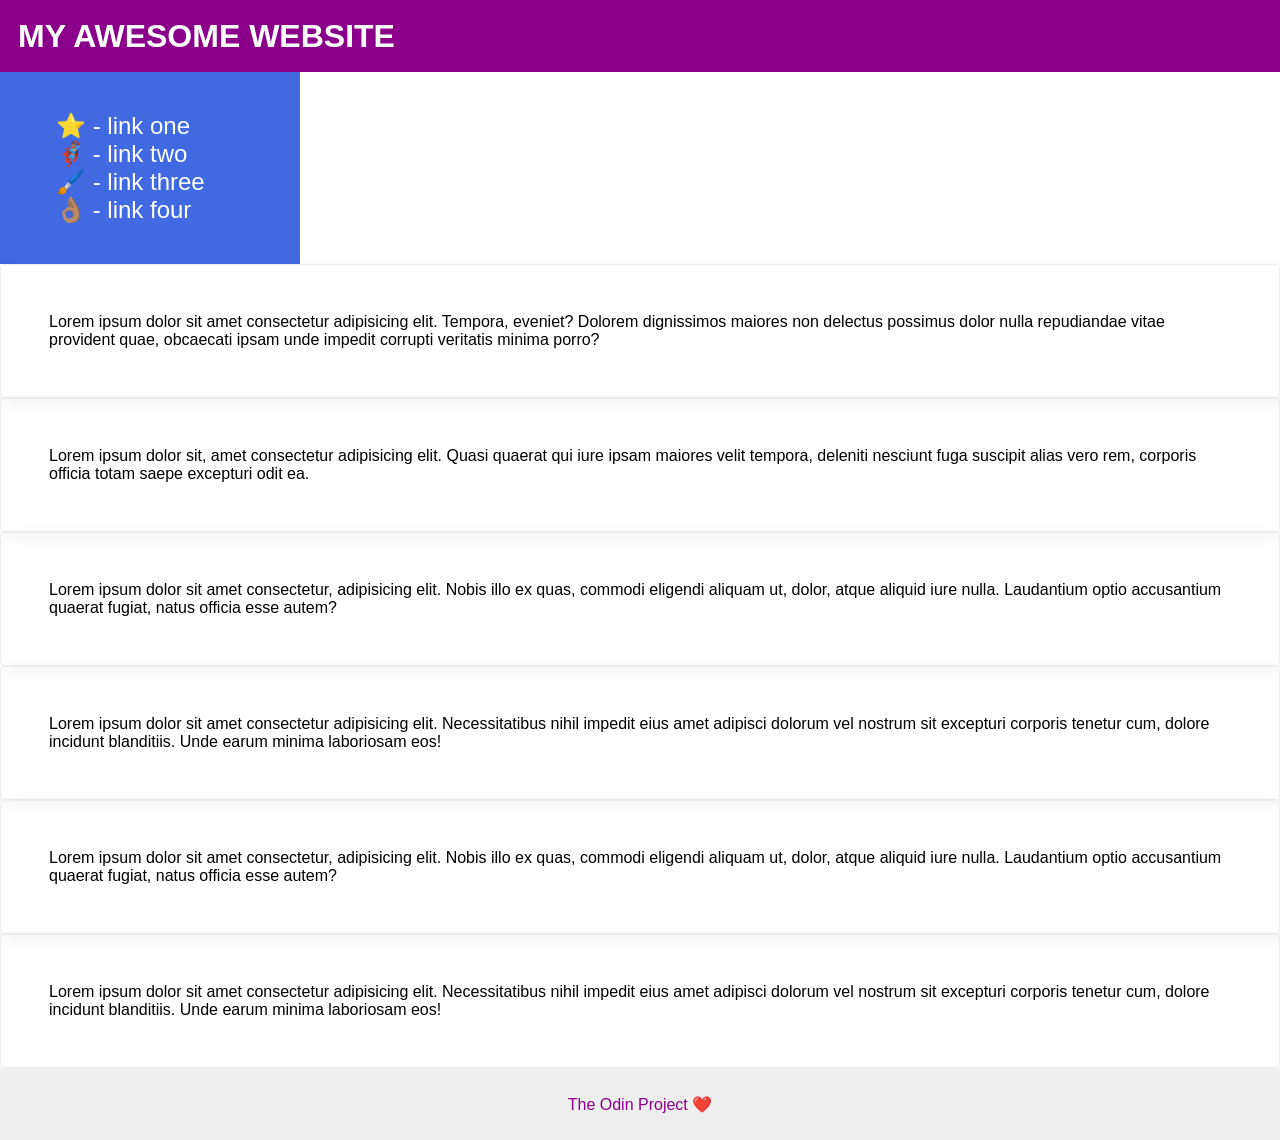
==== foundations/flex/07-flex-layout-2/index.html @ 9513d20c "got the styling for header and footer correct" ====
<!DOCTYPE html>
<html lang="en">
  <head>
    <meta charset="UTF-8">
    <meta http-equiv="X-UA-Compatible" content="IE=edge">
    <meta name="viewport" content="width=device-width, initial-scale=1.0">
    <title>The Holy Grail</title>
    <link rel="stylesheet" href="style.css">
  </head>
  <body>
    <div class="header">
      MY AWESOME WEBSITE
    </div>
    
    <div class="page">

      <div class="sidebar">
        <ul>
          <li><a href="#">⭐ - link one</a></li>
          <li><a href="#">🦸🏽‍♂️ - link two</a></li>
          <li><a href="#">🖌️ - link three</a></li>
          <li><a href="#">👌🏽 - link four</a></li>
        </ul>
      </div>
      <div class="content">
        <div class="card">Lorem ipsum dolor sit amet consectetur adipisicing elit. Tempora, eveniet? Dolorem dignissimos maiores non delectus possimus dolor nulla repudiandae vitae provident quae, obcaecati ipsam unde impedit corrupti veritatis minima porro?</div>
        <div class="card">Lorem ipsum dolor sit, amet consectetur adipisicing elit. Quasi quaerat qui iure ipsam maiores velit tempora, deleniti nesciunt fuga suscipit alias vero rem, corporis officia totam saepe excepturi odit ea.</div>
        <div class="card">Lorem ipsum dolor sit amet consectetur, adipisicing elit. Nobis illo ex quas, commodi eligendi aliquam ut, dolor, atque aliquid iure nulla. Laudantium optio accusantium quaerat fugiat, natus officia esse autem?</div>
        <div class="card">Lorem ipsum dolor sit amet consectetur adipisicing elit. Necessitatibus nihil impedit eius amet adipisci dolorum vel nostrum sit excepturi corporis tenetur cum, dolore incidunt blanditiis. Unde earum minima laboriosam eos!</div>
        <div class="card">Lorem ipsum dolor sit amet consectetur, adipisicing elit. Nobis illo ex quas, commodi eligendi aliquam ut, dolor, atque aliquid iure nulla. Laudantium optio accusantium quaerat fugiat, natus officia esse autem?</div>
        <div class="card">Lorem ipsum dolor sit amet consectetur adipisicing elit. Necessitatibus nihil impedit eius amet adipisci dolorum vel nostrum sit excepturi corporis tenetur cum, dolore incidunt blanditiis. Unde earum minima laboriosam eos!</div>
      </div>
    </div>
    <div class="footer">
      The Odin Project ❤️
    </div>
  </body>
</html>
---- foundations/flex/07-flex-layout-2/style.css ----
body {
  font-family: -apple-system, BlinkMacSystemFont, 'Segoe UI', Roboto, Oxygen, Ubuntu, Cantarell, 'Open Sans', 'Helvetica Neue', sans-serif;
  margin: 0;
  min-height: 100vh;
  flex-wrap: wrap;
  gap: 10vh;
  display: flexbox;
}

.header {
  height: 72px;
  background: darkmagenta;
  color: white;
  font-size: 32px;
  font-weight: 900;
  align-content: center;
  padding-left: 18px;
}

.footer {
  height: 72px;
  background: #eee;
  color: darkmagenta;
  align-content: center;
  text-align: center;
}


.page {
  display: flexbox;
  flex-flow: column;
}

.sidebar {
  width: 300px;
  background: royalblue;
  box-sizing: border-box;
  padding: 16px;
  font-size: 24px;
  flex-grow: 1;
}

.sidebar ul {
  list-style-type: none;
}

.sidebar a {
  color: white;
  text-decoration: none;
}

.content {
  display: flexbox;
  flex-wrap: wrap;
  flex-direction: row;
  flex-grow: 3;
}

.card {
  border: 1px solid #eee;
  box-shadow: 2px 4px 16px rgba(0,0,0,.06);
  border-radius: 4px;
  padding: 48px;
}
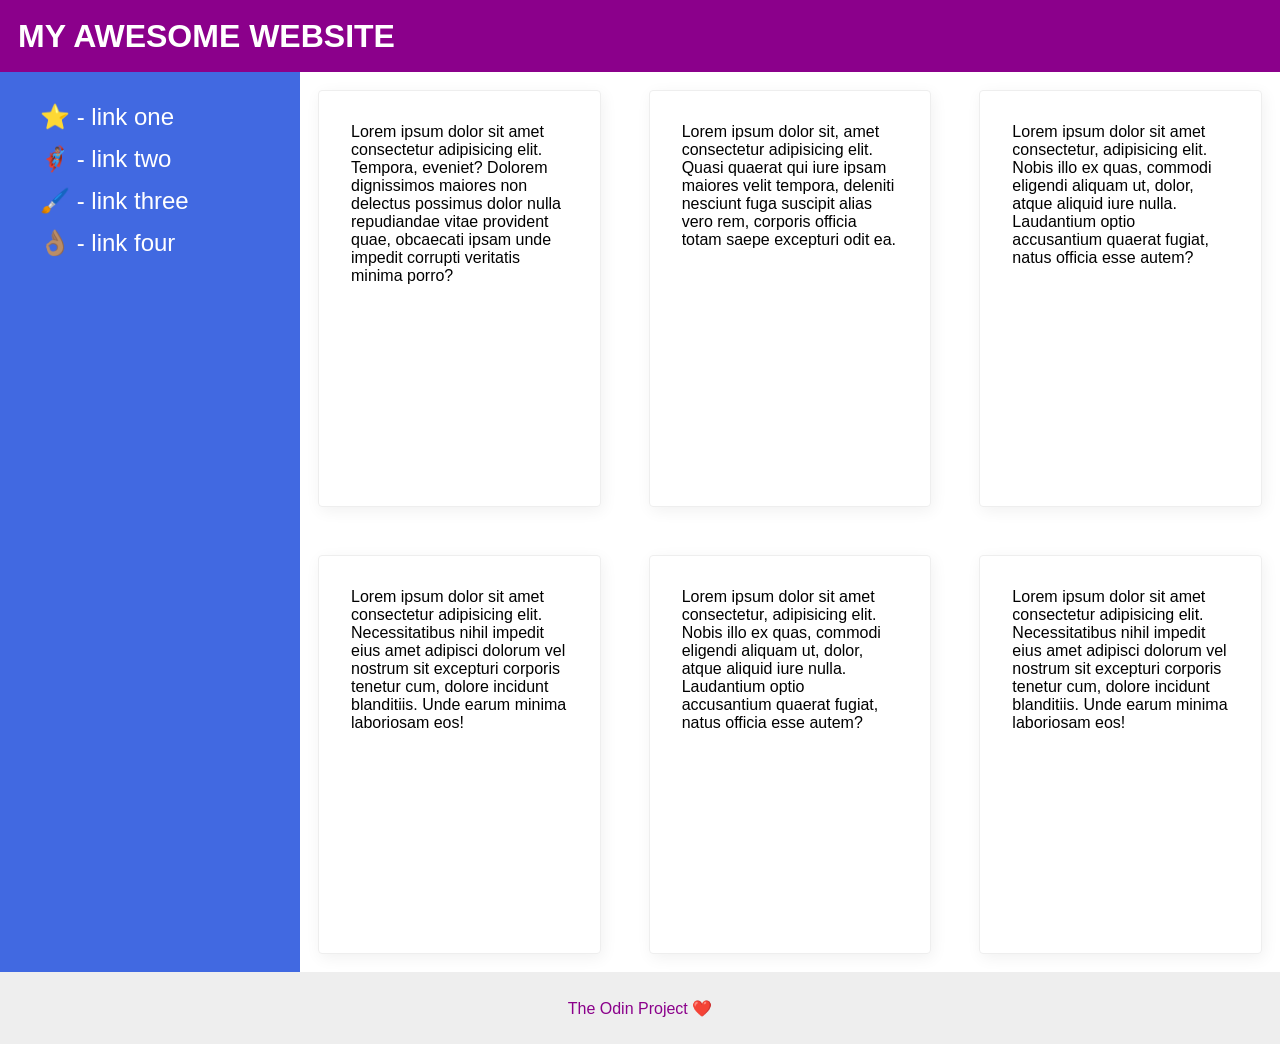
==== commit c9512b3e: "flex-layout-2 complete" ====
--- a/foundations/flex/07-flex-layout-2/index.html
+++ b/foundations/flex/07-flex-layout-2/index.html
@@ -30,6 +30,7 @@
         <div class="card">Lorem ipsum dolor sit amet consectetur, adipisicing elit. Nobis illo ex quas, commodi eligendi aliquam ut, dolor, atque aliquid iure nulla. Laudantium optio accusantium quaerat fugiat, natus officia esse autem?</div>
         <div class="card">Lorem ipsum dolor sit amet consectetur adipisicing elit. Necessitatibus nihil impedit eius amet adipisci dolorum vel nostrum sit excepturi corporis tenetur cum, dolore incidunt blanditiis. Unde earum minima laboriosam eos!</div>
       </div>
+    
     </div>
     <div class="footer">
       The Odin Project ❤️
--- a/foundations/flex/07-flex-layout-2/style.css
+++ b/foundations/flex/07-flex-layout-2/style.css
@@ -1,10 +1,9 @@
 body {
   font-family: -apple-system, BlinkMacSystemFont, 'Segoe UI', Roboto, Oxygen, Ubuntu, Cantarell, 'Open Sans', 'Helvetica Neue', sans-serif;
   margin: 0;
-  min-height: 100vh;
+  height: 100vh;
   flex-wrap: wrap;
   gap: 10vh;
-  display: flexbox;
 }
 
 .header {
@@ -27,17 +26,18 @@
 
 
 .page {
-  display: flexbox;
-  flex-flow: column;
+  display: flex;
+  flex-flow: row;
+  height: 100vh;
 }
 
 .sidebar {
   width: 300px;
   background: royalblue;
   box-sizing: border-box;
-  padding: 16px;
   font-size: 24px;
-  flex-grow: 1;
+  flex-shrink: 0;
+  line-height: 1.75;
 }
 
 .sidebar ul {
@@ -50,15 +50,19 @@
 }
 
 .content {
-  display: flexbox;
+  display: flex;
+  flex-direction: row;
   flex-wrap: wrap;
-  flex-direction: row;
-  flex-grow: 3;
+  flex-grow: 1;
+  gap: 48px;
+  padding: 18px;
 }
 
 .card {
   border: 1px solid #eee;
   box-shadow: 2px 4px 16px rgba(0,0,0,.06);
   border-radius: 4px;
-  padding: 48px;
+  padding: 32px;
+  flex: 1 1 20%;
+  flex-grow: 1;
 }
